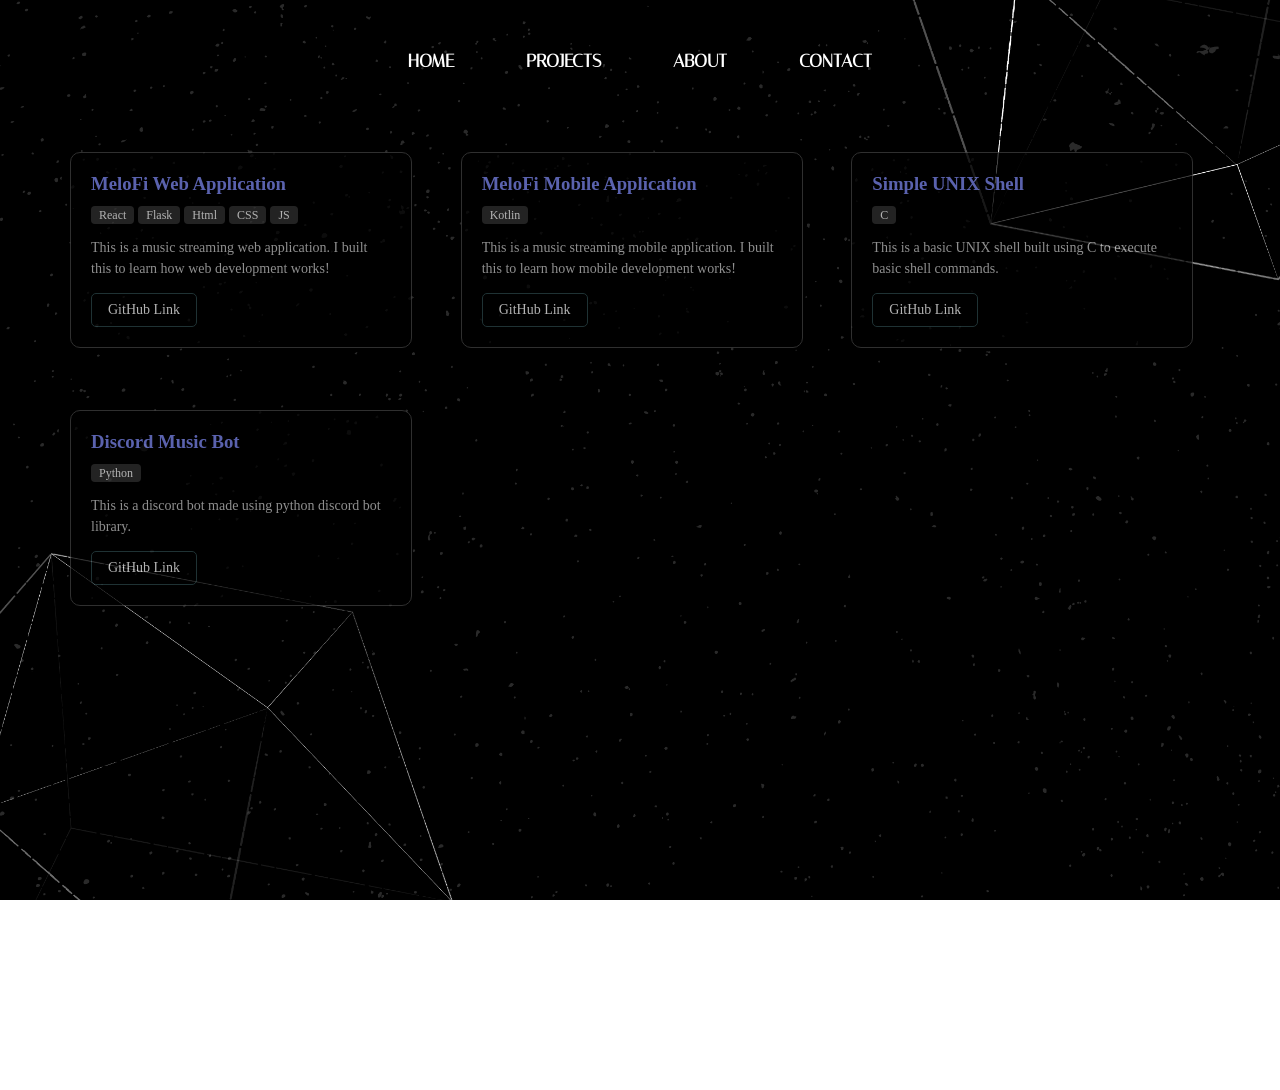
==== docs/projects.html @ f63d344b "Add files via upload" ====
<!DOCTYPE html>
 <html lang="en">
 <head>
    <meta charset="UTF-8">
    <meta name="viewport" content="width=device-width, initial-scale=1.0">
    <title>Document</title>
    <link href="main.css" rel="stylesheet">
 </head>
 <body>

    <div class="body-div">
    <div class="navbar">
        <a href="index.html">HOME</a>
        <a href="projects.html">PROJECTS</a>
        <a href="about.html">ABOUT</a>
        <a href="contact.html">CONTACT</a>
    </div>
    <div class="projects-grid">
     <div class="card">
  <div class="card-header">
    <h3>MeloFi Web Application</h3>
    <span class="tag">React</span>
    <span class="tag">Flask</span>
    <span class="tag">Html</span>
    <span class="tag">CSS</span>
    <span class="tag">JS</span>

  </div>
  
  <div class="card-body">
    <p>This is a music streaming web application. I built this to learn how web development works!</p>
  </div>
  
  <div class="card-footer">
    <a href="https://github.com/Rishik-0/amfoss-curriculum/tree/main/task-06" class="btn">GitHub Link</a>
  </div>
</div>

 <div class="card">
  <div class="card-header">
    <h3>MeloFi Mobile Application</h3>
    <span class="tag">Kotlin</span>


  </div>
  
  <div class="card-body">
    <p>This is a music streaming mobile application. I built this to learn how mobile development works!</p>
  </div>
  
  <div class="card-footer">
    <a href="https://github.com/Rishik-0/amfoss-curriculum/tree/main/task-07/Melofiapp" class="btn">GitHub Link</a>
  </div>
</div>
 <div class="card">
  <div class="card-header">
    <h3>Simple UNIX Shell</h3>
    <span class="tag">C</span>


  </div>
  
  <div class="card-body">
    <p>This is a basic UNIX shell built using C to execute basic shell commands. </p>
  </div>
  
  <div class="card-footer">
    <a href="https://github.com/Rishik-0/amfoss-curriculum/tree/main/task-08" class="btn">GitHub Link</a>
  </div>
</div>
<div class="card">
  <div class="card-header">
    <h3>Discord Music Bot</h3>
    <span class="tag">Python</span>


  </div>
  
  <div class="card-body">
    <p>This is a discord bot made using python discord bot library. </p>
  </div>
  
  <div class="card-footer">
    <a href="https://github.com/Rishik-0/amfoss-tasks/tree/main/task-06/music_bot_env " class="btn">GitHub Link</a>
  </div>
</div>
</div>
</div>
 </body>
 </html>
---- docs/main.css ----
@import url('https://fonts.googleapis.com/css2?family=Anton&family=Italiana&family=Space+Mono:ital,wght@0,400;0,700;1,400;1,700&display=swap');


body{
    background-image: url("./assets/v882-kul-67.jpg");
    background-size: cover;
    background-position: center;
    background-repeat: no-repeat;
    background-attachment: fixed;
    min-height: fit fit-content; 
    padding: 50px;
    margin: 0;
    overflow-y: auto;
    scrollbar-width: none;
}

.body-div{
    width: 100%;
    min-height: 110vh;
    overflow-y: visible;
    
}
.navbar a{
    color: white;
    padding:0 20px 40px 20px;
    font-family: "Italiana", sans-serif;
    font-weight: 800;
    font-size: large;
    font-style: normal;
    transition:  0.3s ease;
    text-decoration: none;
}
.navbar{
    width: auto;
    display: flex;
    justify-content: center;
    gap: 2.5vw;
    margin: auto;
    
}
@media screen and (max-width:400px) {
  .navbar{
    gap: 0.5vw;
  }
}
.navbar a:hover{
    font-size: larger;
    text-shadow: 0 0 10px #7ec3cc, 0 0 30px #75ecfc, 0 0 40px #75ecfc, 0 0 40px #75ecfc;
    cursor: pointer;
    color: black;
    
}

.intro-text{
    margin: 0 ;
    font-family: "Anton", sans-serif;
    font-weight: 400;
    font-style: normal;
    font-size: clamp(3rem, 12vw, 10rem);
    color: #8dbcc2;
    /* color: #E0E0E0; */
    opacity: 90%;
}
.intro-subtext{
  font-family: "Italiana", sans-serif;
  font-weight: 400;
  font-style: normal;
  font-size:clamp(1rem, 5vw, 10rem);
  color: #8dbcc2a2;
  /* color: #E0E0E0; */
  opacity: 90%;
  margin: 0;
}
.intro-text-container{
    overflow: hidden;
    margin-top: 10%;
}
.intro-text-innercontainer{
    display: flex;
    width: max-content; 
    flex-direction: column;
    align-items: center;
    margin: auto;

}






.card {
  width: 300px;
  background-color: #000000; 
  color: white;
  padding: 20px;
  border-radius: 10px;
  border: 1px solid #444;
  margin-bottom: 30px; 
  cursor: pointer;
  opacity: 70%;
  transition:  transform 0.4s ease;  
}
.card:hover {
  transform: scale(1.05);
  box-shadow: 0 0 10px 1px #8dbcc2a2;

}


.card-header h3 {
  margin: 0;
  color: #818cf8;
  padding-bottom: 10px;
}

.tag {
  font-size: 12px;
  background-color: #333;
  padding: 2px 8px;
  border-radius: 4px;
}


.card-body p {
  font-size: 14px;
  color: #ccc;
  line-height: 1.5;
}


.btn {
  display: inline-block;
  text-decoration: none;
  color: white;
  border: 1px solid #2d484b;
  padding: 8px 16px;
  border-radius: 5px;
  font-size: 14px;
  transition: 0.3s;
}

.btn:hover {
  background-color: #4cb1bfe3;
  color: black;
}

.projects-grid {
  display: grid;
  grid-template-columns: repeat(auto-fit, minmax(300px, 1fr));
  gap: 2rem;
  max-width: 1200px;
  margin: 0 auto;
  padding: 40px 20px;
}

.about-card{
  width: 90vw;
  height: fit-content;
  background-color: #0c0c0c;
  color: white;
  padding: 20px;
  border-radius: 10px;
  border: 1px solid #444;
  margin-bottom: 30px;
  opacity: 70%;
  margin-top: 10vh;
  margin-left: auto;
  line-height: 1.75;
  font-size: large;
  
}

.contact-card{
  
  display: flex;
  flex-direction: column;
  align-items: center;  
  position: relative;
  height: fit-content;
  width: fit-content;
  margin: auto;
  color: white;
  padding: 20px;
  border-radius: 10px;
  border: 1px solid #444;
  margin-bottom: 30px;
  opacity: 70%;
  top: 15vh;
  
}
.contactEle :hover{
  transform: scale(1.05);
}
.contact-text{

  font-family: "Italiana", sans-serif;
  font-weight: 750;
  font-style: normal;
  font-size: x-large;
  padding: 10px;
}
.aboutcard-body{
  text-align: center;
  font-size:larger ;
  padding: 10px;
  font-family: "Italiana", sans-serif;
  font-weight: 500;
  font-style: normal;
}
.eduTimeline-line{
  height: 70vh;
  width: 4px;
  background-color: #333;
  position: relative;
  left: 50%;
  margin-top:10vh ;
  z-index: -1;
}
.educationHeading{
  margin-top:30vh ;
  color: #ccc;
  font-family: "Italiana", sans-serif;
  font-weight: 750;
  font-style: normal;
  text-align: center;
}
  
.timeline-para{
  color: #818cf8;
  font-family: "Italiana", sans-serif;
  font-weight: 750;
  font-style: normal;
}
.timeline-label{
  color: white;
  font-size: larger ;
  font-family: "Italiana", sans-serif;
  font-weight: 750;
  font-style: normal;
}
.timeline-imgcontainer{
  padding: 10px;
  padding-right: 40px;
  position: relative;
}
.timeline-img{
  height: 100px;
  
}
.timeline-item{
  display: flex;
  align-items: center;
  justify-content: center;
  position: relative;
  margin:5vh auto;
  width: fit-content;
  top: -70vh;

}
.t-item1{
  position: relative;
  left: 4.5vw;
}

.timeline-content{
  padding-left: 20px;
}
.t-item2{
  flex-direction: row-reverse;
  position: relative;
  left: -7vw;
}
.t-content2{
  position: relative;
  text-align: right;
  padding-right:5vw ;
}
.timeline-year{
    color: #ccc;
 
}
.fadeUp{
  animation: fadeUp both;
  animation-timeline: view();
  animation-range: entry 20% cover 40%;
}

@keyframes fadeUp{
  from {
    opacity: 0;
    transform: translateY(15px) scale(0.5);

  }
  to{
    opacity: 1;
    transform: translateY(0) scale(1);
  }
}

@media screen and (max-width: 1210px){
  .t-content1{
    padding-left: 50px;
  }
  .t-content2{
    padding-right: 90px;
  }
}



.github-contact{
  display: flex;
  align-items: center;
}
.fadeOut{
  animation: fadeOut both;
  animation-timeline: view();
  animation-range: entry 0% cover 100%;
}

@keyframes fadeOut{
  0%,75% {
    opacity: 1;
    transform: translateY(0) scale(1);
    
  }
  100%{
    opacity: 0;
    transform: translateY(-15px) scale(0.5);
  }
}


.skillsItem-container{
  width: 100%;
  overflow: hidden;
  padding: 20px 0;
  position: relative;

}
.skillsScroll-container{
  display: flex;
  width: max-content;
  height: 30vh;
  gap: 30px;
  animation: scroll-horizontal 30s linear infinite;
  
}
.skillsScroll-container:hover {
    animation-play-state: paused;
}
.skillItem{
  color: white;
   font-family: "Anton", sans-serif;
    font-weight: 300;
    font-style:normal;
    font-size:clamp(1rem, 3vw, 10rem);
    white-space: nowrap;
    transition: 0.3s;
}
.skillItem:hover {
  text-shadow: 0 0 10px #7ec3cc, 0 0 10px #75ecfc, 0 0 30px #75ecfc, 0 0 30px #75ecfc;
    color: black;
  transform: scale(1.1);
}

@keyframes scroll-horizontal{
  from{
    transform: translateX(0);
  }
  to{
    transform: translateX(-50%);
  }
}
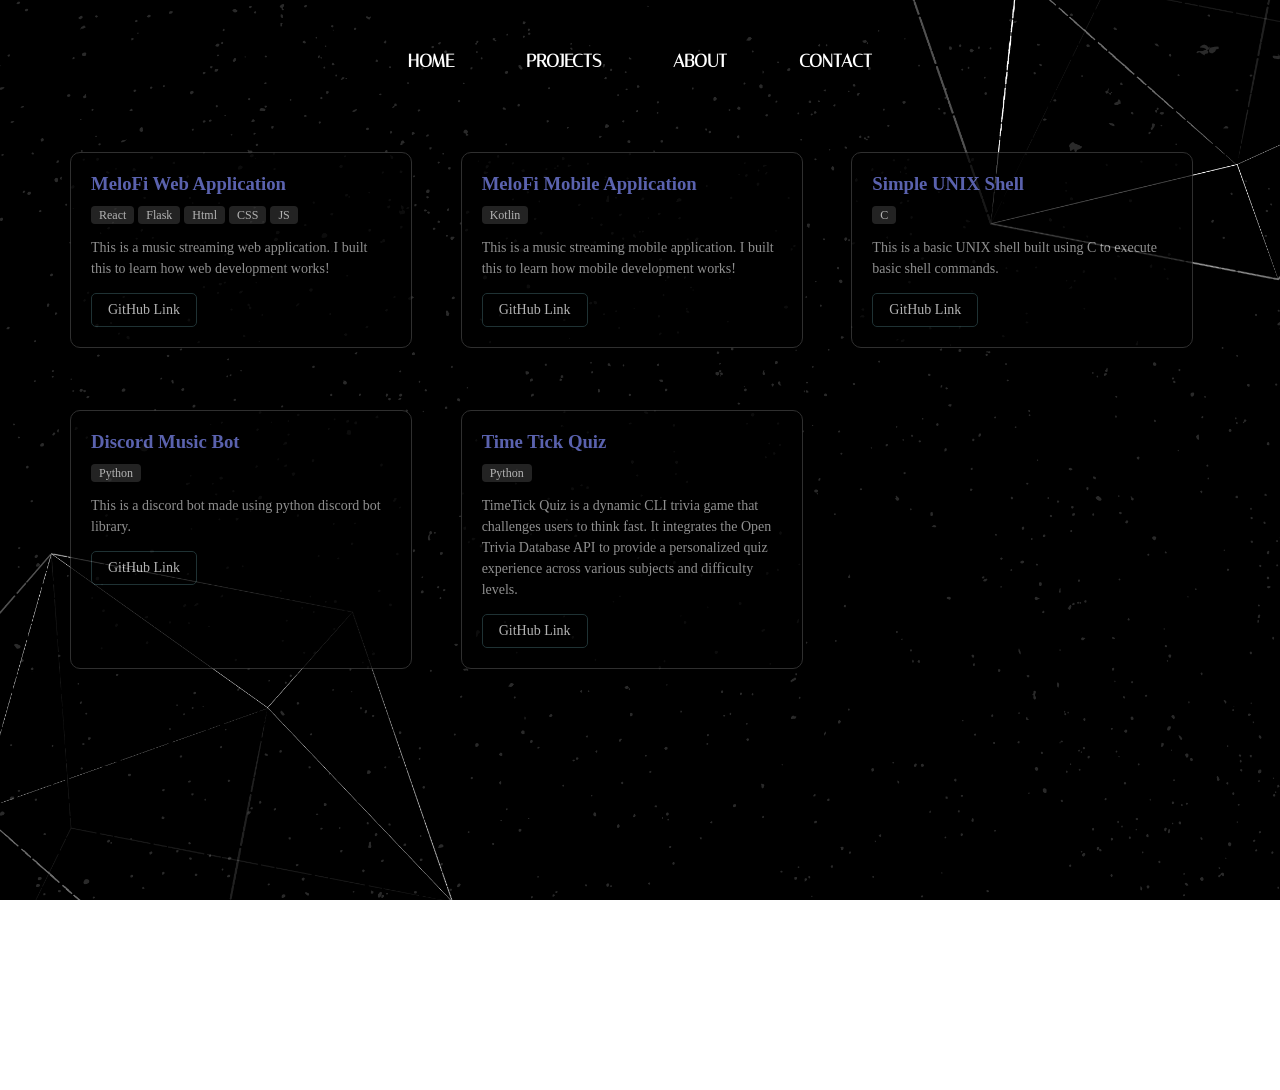
==== commit b49a32e7: "Update projects.html to include Time Tick Quiz Added a new project 'Time Tick Quiz' with details and" ====
--- a/docs/projects.html
+++ b/docs/projects.html
@@ -84,7 +84,24 @@
     <a href="https://github.com/Rishik-0/amfoss-tasks/tree/main/task-06/music_bot_env " class="btn">GitHub Link</a>
   </div>
 </div>
+
+      <div class="card">
+  <div class="card-header">
+    <h3>Time Tick Quiz</h3>
+    <span class="tag">Python</span>
+
+  </div>
+  
+  <div class="card-body">
+    <p>TimeTick Quiz is a dynamic CLI trivia game that challenges users to think fast. It integrates the Open Trivia Database API to provide a personalized quiz experience across various subjects and difficulty levels. </p>
+  </div>
+  
+  <div class="card-footer">
+    <a href="https://github.com/Rishik-0/amfoss-curriculum/tree/main/task-05" class="btn">GitHub Link</a>
+  </div>
+</div>
+     
 </div>
 </div>
  </body>
- </html>+ </html>
--- a/docs/main.css
+++ b/docs/main.css
@@ -7,7 +7,7 @@
     background-position: center;
     background-repeat: no-repeat;
     background-attachment: fixed;
-    min-height: fit fit-content; 
+    min-height: 100vh; 
     padding: 50px;
     margin: 0;
     overflow-y: auto;
@@ -159,13 +159,12 @@
   height: fit-content;
   background-color: #0c0c0c;
   color: white;
-  padding: 20px;
+  /* padding: 20px; */
   border-radius: 10px;
   border: 1px solid #444;
   margin-bottom: 30px;
   opacity: 70%;
   margin-top: 10vh;
-  margin-left: auto;
   line-height: 1.75;
   font-size: large;
   
@@ -372,4 +371,4 @@
   to{
     transform: translateX(-50%);
   }
-}+}
